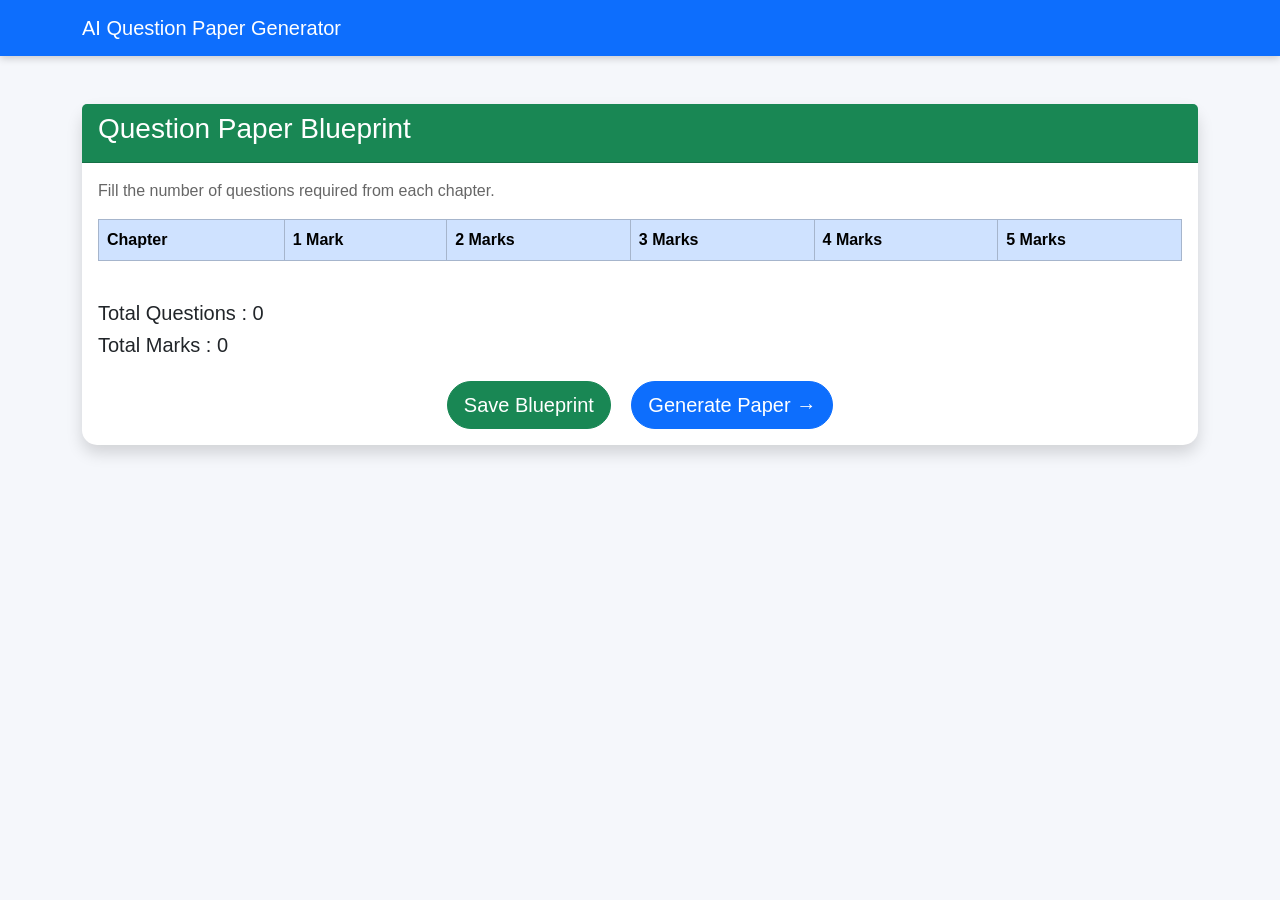
==== blueprint.html @ 2b03f374 "Add initial blueprint HTML structure" ====
<!DOCTYPE html>
<html lang="en">

<head>

<meta charset="UTF-8">

<meta name="viewport"
content="width=device-width, initial-scale=1.0">

<title>

Blueprint Generator

</title>

<link
href="https://cdn.jsdelivr.net/npm/bootstrap@5.3.3/dist/css/bootstrap.min.css"
rel="stylesheet">

<link
rel="stylesheet"
href="style.css">

</head>

<body>

<nav class="navbar navbar-dark bg-primary">

<div class="container">

<a
class="navbar-brand"
href="index.html">

AI Question Paper Generator

</a>

</div>

</nav>

<div class="container mt-5">

<div class="card shadow">

<div class="card-header bg-success text-white">

<h3>

Question Paper Blueprint

</h3>

</div>

<div class="card-body">

<p>

Fill the number of questions required from each chapter.

</p>

<div class="table-responsive">

<table
class="table table-bordered table-striped"
id="blueprintTable">

<thead class="table-primary">

<tr>

<th>

Chapter

</th>

<th>

1 Mark

</th>

<th>

2 Marks

</th>

<th>

3 Marks

</th>

<th>

4 Marks

</th>

<th>

5 Marks

</th>

</tr>

</thead>

<tbody>

</tbody>

</table>

</div>

<div class="mt-4">

<h5>

Total Questions :
<span id="totalQuestions">

0

</span>

</h5>

<h5>

Total Marks :
<span id="totalMarks">

0

</span>

</h5>

</div>

<div class="text-center mt-4">

<button
class="btn btn-success btn-lg"
onclick="saveBlueprint()">

Save Blueprint

</button>

<a
href="generate.html"
class="btn btn-primary btn-lg ms-3">

Generate Paper →

</a>

</div>

</div>

</div>

</div>

<script src="script.js"></script>

<script>

const questionBank =
JSON.parse(localStorage.getItem("questionBank")) || [];

const chapters =
[...new Set(questionBank.map(q=>q.chapter))];

const tbody =
document.querySelector("#blueprintTable tbody");

chapters.forEach(chapter=>{

let row=`

<tr>

<td>

${chapter}

</td>

<td><input type="number" class="form-control mark1" value="0" min="0"></td>

<td><input type="number" class="form-control mark2" value="0" min="0"></td>

<td><input type="number" class="form-control mark3" value="0" min="0"></td>

<td><input type="number" class="form-control mark4" value="0" min="0"></td>

<td><input type="number" class="form-control mark5" value="0" min="0"></td>

</tr>

`;

tbody.innerHTML+=row;

});

function calculateTotals(){

let totalQ=0;

let totalM=0;

document.querySelectorAll("#blueprintTable tbody tr").forEach(row=>{

let q1=parseInt(row.querySelector(".mark1").value)||0;

let q2=parseInt(row.querySelector(".mark2").value)||0;

let q3=parseInt(row.querySelector(".mark3").value)||0;

let q4=parseInt(row.querySelector(".mark4").value)||0;

let q5=parseInt(row.querySelector(".mark5").value)||0;

totalQ += q1+q2+q3+q4+q5;

totalM +=
(q1*1)+
(q2*2)+
(q3*3)+
(q4*4)+
(q5*5);

});

document.getElementById("totalQuestions").innerHTML=totalQ;

document.getElementById("totalMarks").innerHTML=totalM;

}

document.querySelectorAll("input").forEach(input=>{

input.addEventListener("input",calculateTotals);

});

function saveBlueprint(){

let blueprint=[];

document.querySelectorAll("#blueprintTable tbody tr").forEach(row=>{

let cells=row.querySelectorAll("td");

blueprint.push({

chapter:cells[0].innerText,

one:parseInt(cells[1].querySelector("input").value)||0,

two:parseInt(cells[2].querySelector("input").value)||0,

three:parseInt(cells[3].querySelector("input").value)||0,

four:parseInt(cells[4].querySelector("input").value)||0,

five:parseInt(cells[5].querySelector("input").value)||0

});

});

localStorage.setItem(

"blueprint",

JSON.stringify(blueprint)

);

alert("Blueprint Saved Successfully.");

}

</script>

</body>

</html>
---- style.css ----
/* ==========================================
   AI Question Paper Generator
   Developed by Amit Yerpude
========================================== */

body{

    margin:0;

    padding:0;

    font-family:Arial, Helvetica, sans-serif;

    background:#f5f7fb;

}

/* Navbar */

.navbar{

    box-shadow:0 2px 8px rgba(0,0,0,.2);

}

/* Hero Section */

.hero{

    background:linear-gradient(135deg,#0d6efd,#4dabf7);

    color:white;

    padding:90px 20px;

    text-align:center;

}

.hero h1{

    font-size:48px;

    font-weight:bold;

}

.hero p{

    font-size:20px;

    margin-top:20px;

    margin-bottom:30px;

}

.hero .btn{

    padding:12px 35px;

    font-size:20px;

    border-radius:50px;

    transition:.3s;

}

.hero .btn:hover{

    transform:scale(1.08);

}

/* Cards */

.card{

    border:none;

    border-radius:15px;

    transition:.3s;

    margin-bottom:20px;

}

.card:hover{

    transform:translateY(-8px);

    box-shadow:0 15px 25px rgba(0,0,0,.2);

}

.card i{

    font-size:60px;

}

.card h4{

    margin-top:15px;

    font-weight:bold;

}

.card p{

    color:#666;

}

/* Features */

section ul{

    list-style:none;

    padding-left:0;

}

section ul li{

    padding:12px;

    border-bottom:1px solid #ddd;

    font-size:18px;

}

section ul li::before{

    content:"✔ ";

    color:green;

    font-weight:bold;

}

/* Footer */

footer{

    margin-top:80px;

    padding:25px;

}

footer strong{

    font-size:20px;

}

/* Buttons */

.btn-primary{

    border-radius:30px;

}

.btn-success{

    border-radius:30px;

}

.btn-warning{

    border-radius:30px;

}

/* Responsive */

@media(max-width:768px){

.hero{

padding:60px 15px;

}

.hero h1{

font-size:32px;

}

.hero p{

font-size:17px;

}

.card{

margin-top:20px;

}

}
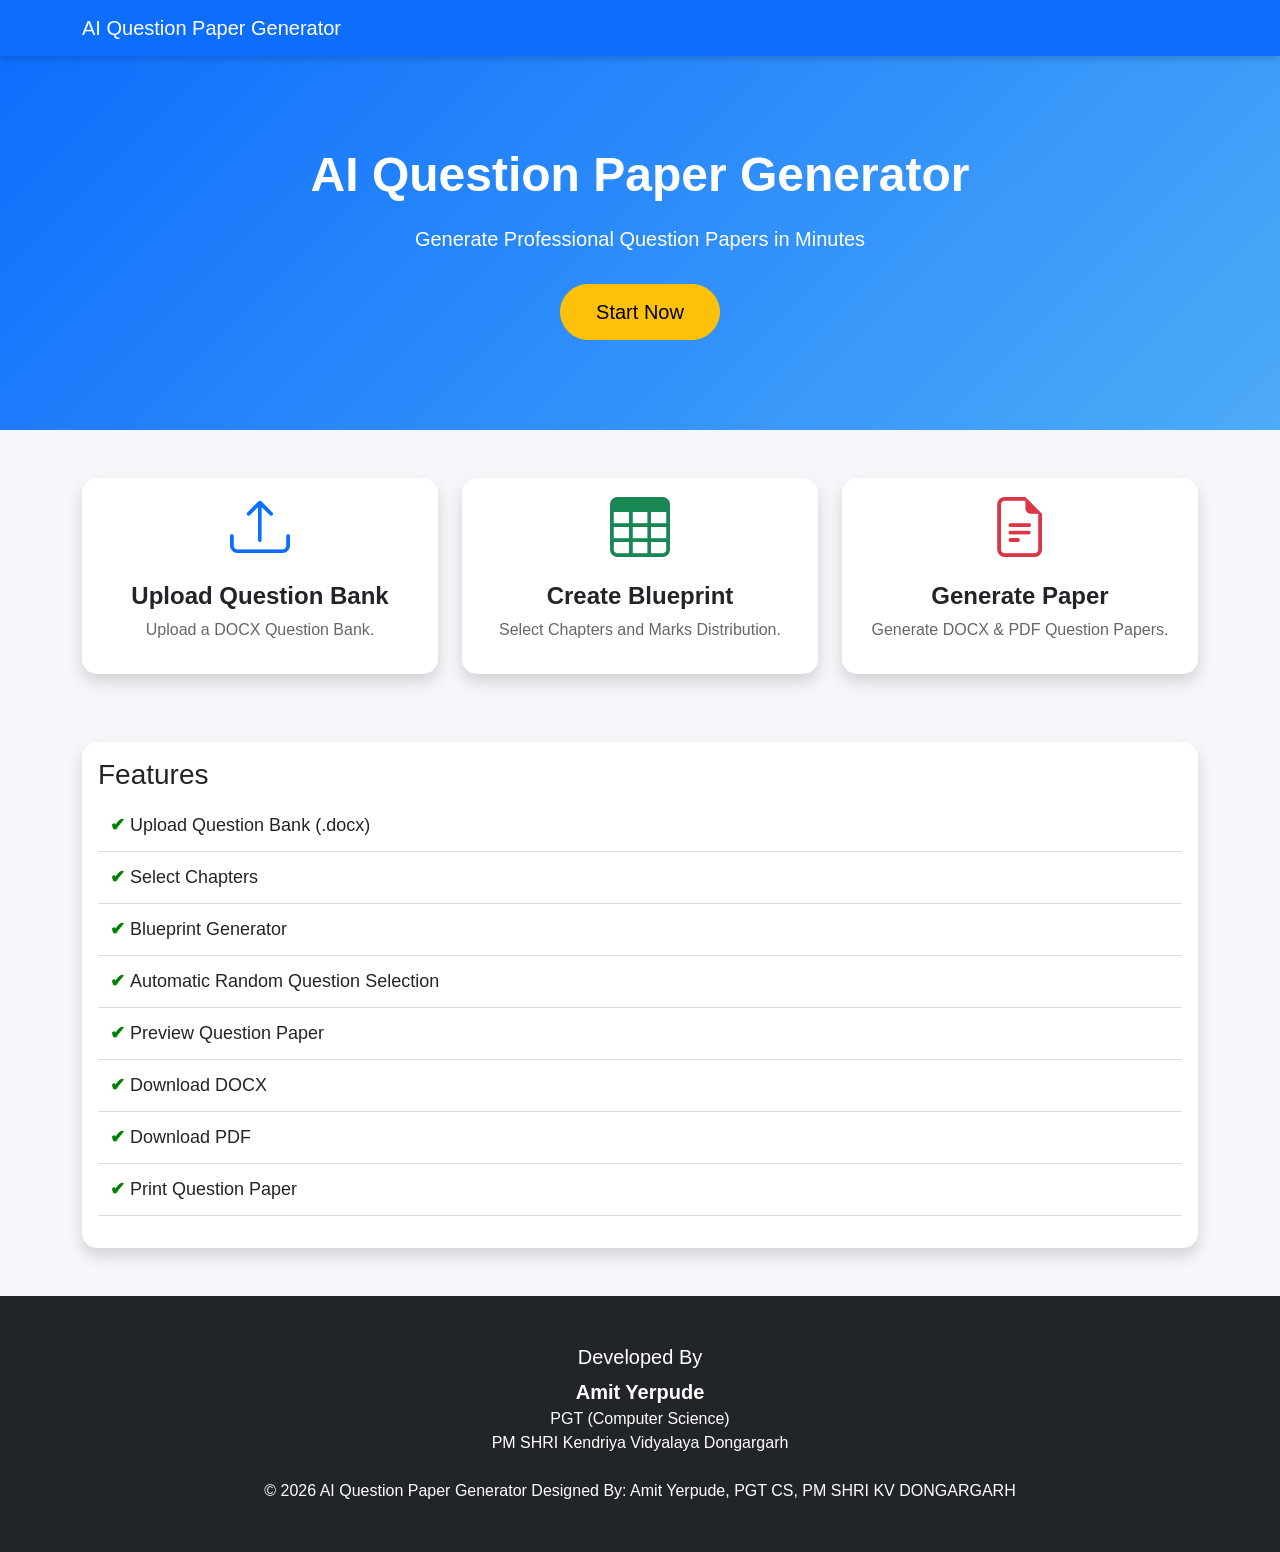
==== commit 9460e1b4: "Retrieve and log question bank from local storage Added functionality to retrieve and log question b" ====
--- a/blueprint.html
+++ b/blueprint.html
@@ -177,45 +177,76 @@
 <script src="script.js"></script>
 
 <script>
-
-const questionBank =
-JSON.parse(localStorage.getItem("questionBank")) || [];
-
-const chapters =
-[...new Set(questionBank.map(q=>q.chapter))];
-
+const qb = JSON.parse(localStorage.getItem("questionBank")) || [];
+
+const chapters = [...new Set(qb.map(q => q.chapter))];
+
+console.log(qb);
+console.log("Question Bank:", qb);
+console.log("Chapters:", chapters);
+if(qb.length === 0){
+
+    alert("Please upload Question Bank first.");
+
+    window.location.href="index.html";
+
+}
 const tbody =
 document.querySelector("#blueprintTable tbody");
 
 chapters.forEach(chapter=>{
 
-let row=`
-
-<tr>
-
-<td>
-
-${chapter}
-
-</td>
-
-<td><input type="number" class="form-control mark1" value="0" min="0"></td>
-
-<td><input type="number" class="form-control mark2" value="0" min="0"></td>
-
-<td><input type="number" class="form-control mark3" value="0" min="0"></td>
-
-<td><input type="number" class="form-control mark4" value="0" min="0"></td>
-
-<td><input type="number" class="form-control mark5" value="0" min="0"></td>
-
-</tr>
-
-`;
-
-tbody.innerHTML+=row;
-
-});
+    function count(mark){
+
+        return qb.filter(q=>
+
+            q.chapter===chapter &&
+
+            q.marks===mark
+
+        ).length;
+
+    }
+
+    let row = `
+
+    <tr>
+
+        <td><b>${chapter}</b></td>
+
+        <td>
+            <small>Available: ${count(1)}</small>
+            <input type="number" max="${count(1)}" class="form-control mark1" value="0" min="0">
+        </td>
+
+        <td>
+            <small>Available: ${count(2)}</small>
+            <input type="number" max="${count(2)}" class="form-control mark2" value="0" min="0">
+        </td>
+
+        <td>
+            <small>Available: ${count(3)}</small>
+            <input type="number" max="${count(3)}" class="form-control mark3" value="0" min="0">
+        </td>
+
+        <td>
+            <small>Available: ${count(4)}</small>
+            <input type="number" max="${count(4)}" class="form-control mark4" value="0" min="0">
+        </td>
+
+        <td>
+            <small>Available: ${count(5)}</small>
+            <input type="number" max="${count(5)}" class="form-control mark5" value="0" min="0">
+        </td>
+
+    </tr>
+
+    `;
+
+    tbody.insertAdjacentHTML("beforeend", row);
+
+});
+
 
 function calculateTotals(){
 
